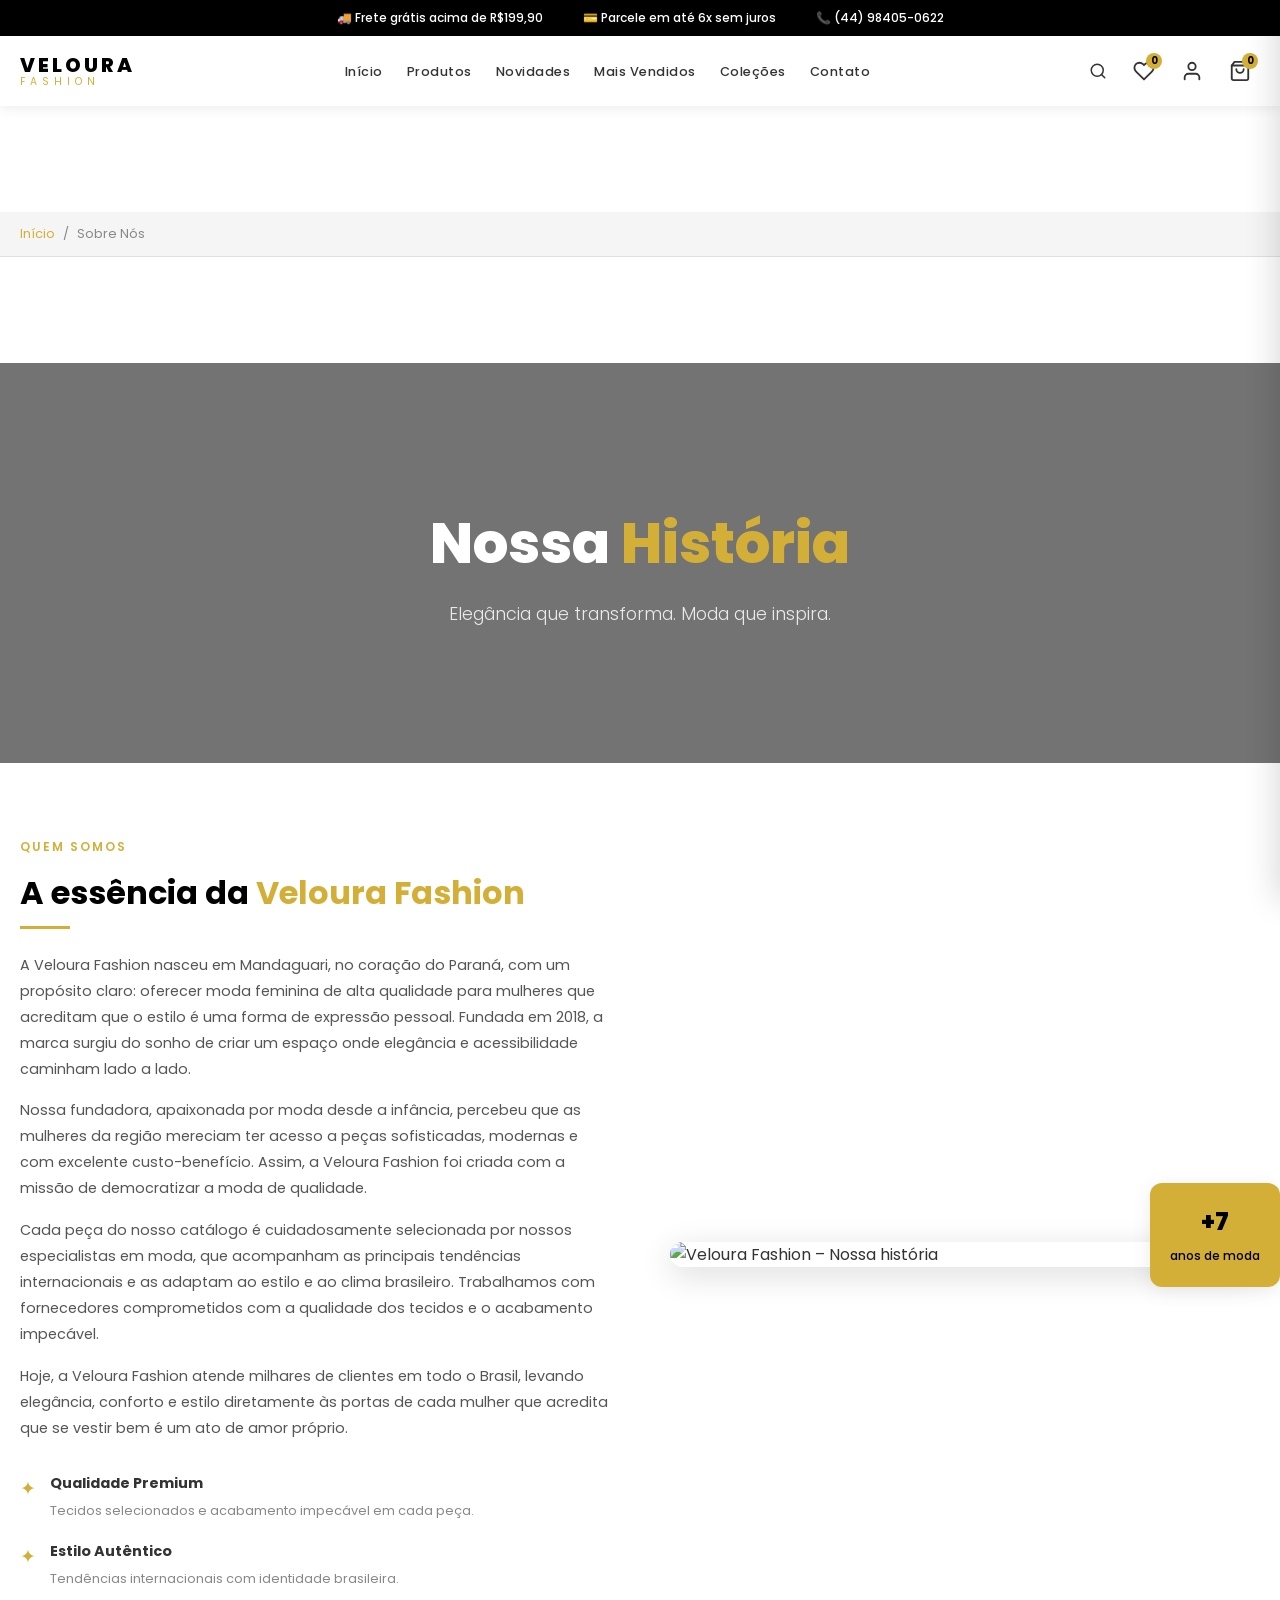
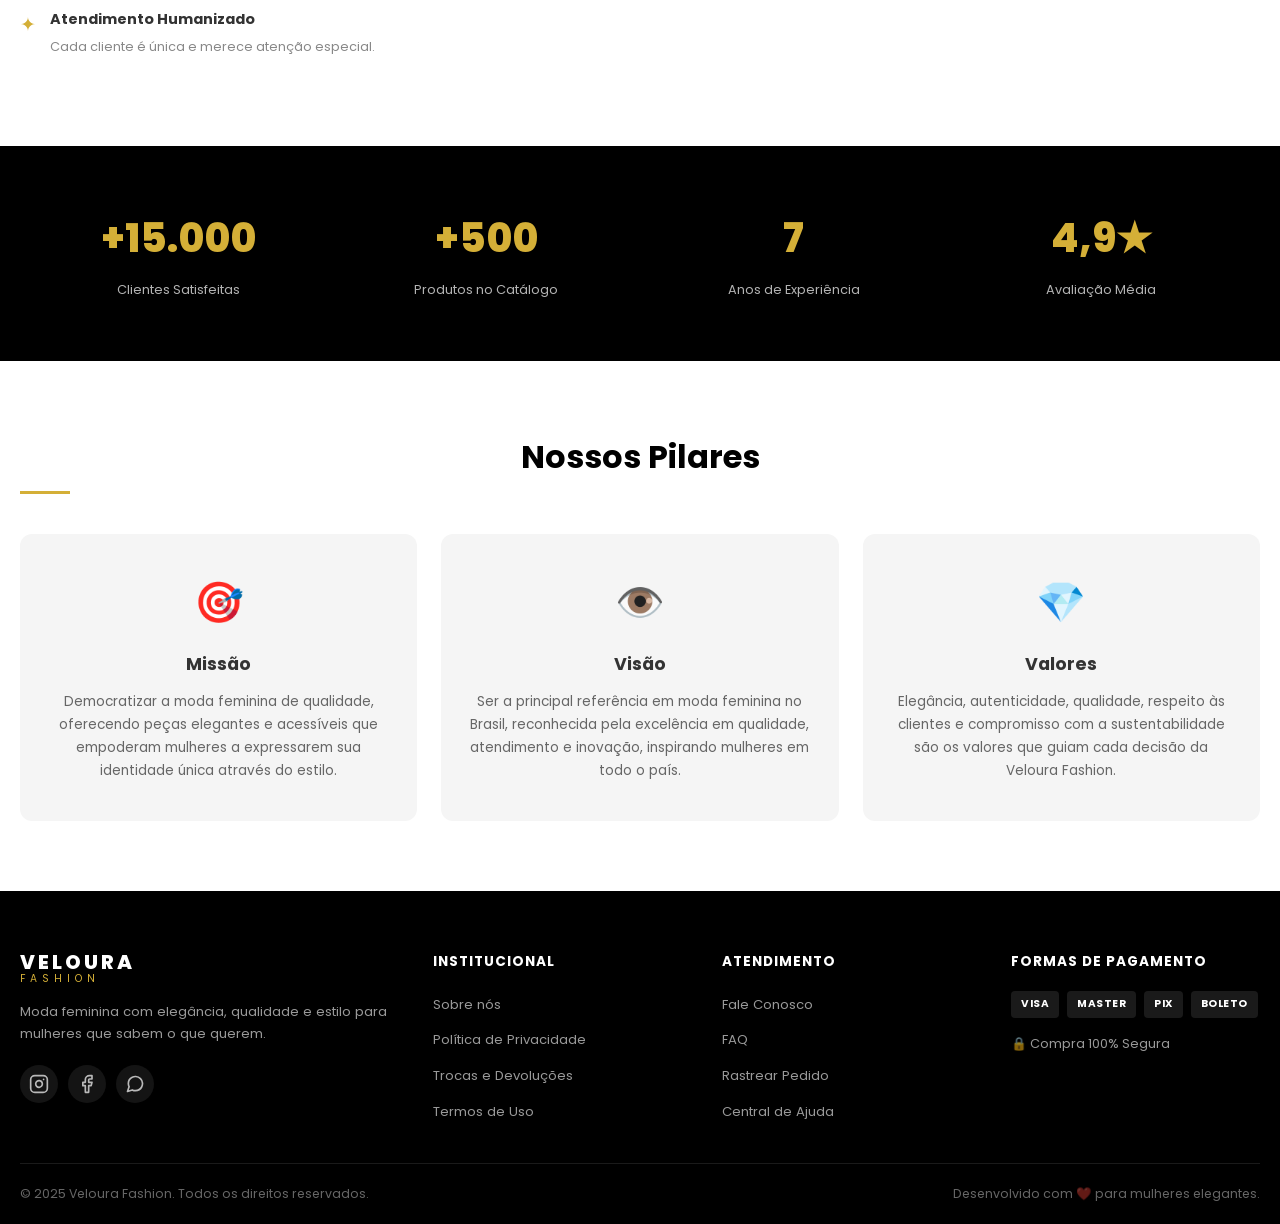
==== sobre.html @ abb62004 "Add files via upload" ====
<!DOCTYPE html>
<html lang="pt-BR">
<head>
  <meta charset="UTF-8" />
  <meta name="viewport" content="width=device-width, initial-scale=1.0" />
  <title>Sobre Nós – Veloura Fashion</title>
  <link rel="preconnect" href="https://fonts.googleapis.com" />
  <link rel="preconnect" href="https://fonts.gstatic.com" crossorigin />
  <link href="https://fonts.googleapis.com/css2?family=Poppins:wght@300;400;500;600;700;800&display=swap" rel="stylesheet" />
  <link rel="stylesheet" href="style.css" />
</head>
<body>

  <!-- ===== BARRA SUPERIOR ===== -->
  <div class="topbar">
    <span>🚚 Frete grátis acima de R$199,90</span>
    <span>💳 Parcele em até 6x sem juros</span>
    <span>📞 (44) 98405-0622</span>
  </div>

  <!-- ===== HEADER ===== -->
  <header class="header" id="header">
    <div class="header-inner container">
      <a href="index.html" class="logo">
        <span class="logo-veloura">VELOURA</span>
        <span class="logo-fashion">FASHION</span>
      </a>
      <nav class="nav" id="nav">
        <ul class="nav-list">
          <li><a href="index.html" class="nav-link">Início</a></li>
          <li><a href="produtos.html" class="nav-link">Produtos</a></li>
          <li><a href="index.html#novidades" class="nav-link">Novidades</a></li>
          <li><a href="index.html#mais-vendidos" class="nav-link">Mais Vendidos</a></li>
          <li><a href="index.html#colecoes" class="nav-link">Coleções</a></li>
          <li><a href="contato.html" class="nav-link">Contato</a></li>
        </ul>
      </nav>
      <div class="header-actions">
        <div class="search-wrapper">
          <input type="text" id="searchInput" class="search-input" placeholder="Pesquisar produtos..." />
          <button class="search-btn" id="searchBtn" aria-label="Pesquisar">
            <svg xmlns="http://www.w3.org/2000/svg" width="18" height="18" viewBox="0 0 24 24" fill="none" stroke="currentColor" stroke-width="2" stroke-linecap="round" stroke-linejoin="round"><circle cx="11" cy="11" r="8"/><line x1="21" y1="21" x2="16.65" y2="16.65"/></svg>
          </button>
          <div class="search-results" id="searchResults"></div>
        </div>
        <a href="produtos.html" class="icon-btn" id="favBtn" aria-label="Favoritos">
          <svg xmlns="http://www.w3.org/2000/svg" width="22" height="22" viewBox="0 0 24 24" fill="none" stroke="currentColor" stroke-width="2" stroke-linecap="round" stroke-linejoin="round"><path d="M20.84 4.61a5.5 5.5 0 0 0-7.78 0L12 5.67l-1.06-1.06a5.5 5.5 0 0 0-7.78 7.78l1.06 1.06L12 21.23l7.78-7.78 1.06-1.06a5.5 5.5 0 0 0 0-7.78z"/></svg>
          <span class="badge" id="favCount">0</span>
        </a>
        <button class="icon-btn" aria-label="Usuário">
          <svg xmlns="http://www.w3.org/2000/svg" width="22" height="22" viewBox="0 0 24 24" fill="none" stroke="currentColor" stroke-width="2" stroke-linecap="round" stroke-linejoin="round"><path d="M20 21v-2a4 4 0 0 0-4-4H8a4 4 0 0 0-4 4v2"/><circle cx="12" cy="7" r="4"/></svg>
        </button>
        <button class="icon-btn cart-btn" id="cartToggle" aria-label="Carrinho">
          <svg xmlns="http://www.w3.org/2000/svg" width="22" height="22" viewBox="0 0 24 24" fill="none" stroke="currentColor" stroke-width="2" stroke-linecap="round" stroke-linejoin="round"><path d="M6 2L3 6v14a2 2 0 0 0 2 2h14a2 2 0 0 0 2-2V6l-3-4z"/><line x1="3" y1="6" x2="21" y2="6"/><path d="M16 10a4 4 0 0 1-8 0"/></svg>
          <span class="badge" id="cartCount">0</span>
        </button>
        <button class="hamburger" id="hamburger" aria-label="Menu">
          <span></span><span></span><span></span>
        </button>
      </div>
    </div>
  </header>

  <!-- ===== CARRINHO LATERAL ===== -->
  <aside class="cart-sidebar" id="cartSidebar">
    <div class="cart-header">
      <h3>Meu Carrinho</h3>
      <button class="cart-close" id="cartClose" aria-label="Fechar carrinho">&times;</button>
    </div>
    <div class="cart-items" id="cartItems">
      <p class="cart-empty">Seu carrinho está vazio.</p>
    </div>
    <div class="cart-footer" id="cartFooter">
      <div class="cart-shipping" id="cartShipping"></div>
      <div class="cart-subtotal">
        <span>Subtotal:</span>
        <strong id="cartSubtotal">R$ 0,00</strong>
      </div>
      <button class="btn btn-primary btn-full">Finalizar Compra</button>
    </div>
  </aside>
  <div class="cart-overlay" id="cartOverlay"></div>

  <!-- ===== BREADCRUMB ===== -->
  <div class="breadcrumb-bar">
    <div class="container">
      <nav class="breadcrumb">
        <a href="index.html">Início</a>
        <span>/</span>
        <span>Sobre Nós</span>
      </nav>
    </div>
  </div>

  <!-- ===== HERO SOBRE ===== -->
  <section class="about-hero">
    <div class="about-hero-overlay"></div>
    <div class="about-hero-content">
      <h1>Nossa <span class="gold-text">História</span></h1>
      <p>Elegância que transforma. Moda que inspira.</p>
    </div>
  </section>

  <!-- ===== HISTÓRIA ===== -->
  <section class="about-section section">
    <div class="container">
      <div class="about-grid">
        <!-- Texto -->
        <div class="about-text">
          <span class="section-tag">Quem Somos</span>
          <h2 class="section-title">A essência da <span class="gold-text">Veloura Fashion</span></h2>
          <p>A Veloura Fashion nasceu em Mandaguari, no coração do Paraná, com um propósito claro: oferecer moda feminina de alta qualidade para mulheres que acreditam que o estilo é uma forma de expressão pessoal. Fundada em 2018, a marca surgiu do sonho de criar um espaço onde elegância e acessibilidade caminham lado a lado.</p>
          <p>Nossa fundadora, apaixonada por moda desde a infância, percebeu que as mulheres da região mereciam ter acesso a peças sofisticadas, modernas e com excelente custo-benefício. Assim, a Veloura Fashion foi criada com a missão de democratizar a moda de qualidade.</p>
          <p>Cada peça do nosso catálogo é cuidadosamente selecionada por nossos especialistas em moda, que acompanham as principais tendências internacionais e as adaptam ao estilo e ao clima brasileiro. Trabalhamos com fornecedores comprometidos com a qualidade dos tecidos e o acabamento impecável.</p>
          <p>Hoje, a Veloura Fashion atende milhares de clientes em todo o Brasil, levando elegância, conforto e estilo diretamente às portas de cada mulher que acredita que se vestir bem é um ato de amor próprio.</p>

          <div class="about-values">
            <div class="value-item">
              <span class="value-icon">✦</span>
              <div>
                <h4>Qualidade Premium</h4>
                <p>Tecidos selecionados e acabamento impecável em cada peça.</p>
              </div>
            </div>
            <div class="value-item">
              <span class="value-icon">✦</span>
              <div>
                <h4>Estilo Autêntico</h4>
                <p>Tendências internacionais com identidade brasileira.</p>
              </div>
            </div>
            <div class="value-item">
              <span class="value-icon">✦</span>
              <div>
                <h4>Atendimento Humanizado</h4>
                <p>Cada cliente é única e merece atenção especial.</p>
              </div>
            </div>
          </div>
        </div>

        <!-- Imagem -->
        <div class="about-image">
          <img src="img/sobre-hero.jpg" alt="Veloura Fashion – Nossa história" loading="lazy" />
          <div class="about-image-badge">
            <strong>+7</strong>
            <span>anos de moda</span>
          </div>
        </div>
      </div>
    </div>
  </section>

  <!-- ===== NÚMEROS ===== -->
  <section class="numbers-section">
    <div class="container">
      <div class="numbers-grid">
        <div class="number-item">
          <strong class="number-value">+15.000</strong>
          <span class="number-label">Clientes Satisfeitas</span>
        </div>
        <div class="number-item">
          <strong class="number-value">+500</strong>
          <span class="number-label">Produtos no Catálogo</span>
        </div>
        <div class="number-item">
          <strong class="number-value">7</strong>
          <span class="number-label">Anos de Experiência</span>
        </div>
        <div class="number-item">
          <strong class="number-value">4,9★</strong>
          <span class="number-label">Avaliação Média</span>
        </div>
      </div>
    </div>
  </section>

  <!-- ===== MISSÃO, VISÃO E VALORES ===== -->
  <section class="mvv-section section">
    <div class="container">
      <h2 class="section-title text-center">Nossos Pilares</h2>
      <div class="mvv-grid">
        <div class="mvv-card">
          <div class="mvv-icon">🎯</div>
          <h3>Missão</h3>
          <p>Democratizar a moda feminina de qualidade, oferecendo peças elegantes e acessíveis que empoderam mulheres a expressarem sua identidade única através do estilo.</p>
        </div>
        <div class="mvv-card">
          <div class="mvv-icon">👁️</div>
          <h3>Visão</h3>
          <p>Ser a principal referência em moda feminina no Brasil, reconhecida pela excelência em qualidade, atendimento e inovação, inspirando mulheres em todo o país.</p>
        </div>
        <div class="mvv-card">
          <div class="mvv-icon">💎</div>
          <h3>Valores</h3>
          <p>Elegância, autenticidade, qualidade, respeito às clientes e compromisso com a sustentabilidade são os valores que guiam cada decisão da Veloura Fashion.</p>
        </div>
      </div>
    </div>
  </section>

  <!-- ===== RODAPÉ ===== -->
  <footer class="footer">
    <div class="container">
      <div class="footer-grid">
        <div class="footer-col footer-brand">
          <a href="index.html" class="logo footer-logo">
            <span class="logo-veloura">VELOURA</span>
            <span class="logo-fashion">FASHION</span>
          </a>
          <p>Moda feminina com elegância, qualidade e estilo para mulheres que sabem o que querem.</p>
          <div class="social-links">
            <a href="#" class="social-link" aria-label="Instagram">
              <svg xmlns="http://www.w3.org/2000/svg" width="20" height="20" viewBox="0 0 24 24" fill="none" stroke="currentColor" stroke-width="2" stroke-linecap="round" stroke-linejoin="round"><rect x="2" y="2" width="20" height="20" rx="5" ry="5"/><path d="M16 11.37A4 4 0 1 1 12.63 8 4 4 0 0 1 16 11.37z"/><line x1="17.5" y1="6.5" x2="17.51" y2="6.5"/></svg>
            </a>
            <a href="#" class="social-link" aria-label="Facebook">
              <svg xmlns="http://www.w3.org/2000/svg" width="20" height="20" viewBox="0 0 24 24" fill="none" stroke="currentColor" stroke-width="2" stroke-linecap="round" stroke-linejoin="round"><path d="M18 2h-3a5 5 0 0 0-5 5v3H7v4h3v8h4v-8h3l1-4h-4V7a1 1 0 0 1 1-1h3z"/></svg>
            </a>
            <a href="https://wa.me/5544984050622" class="social-link" aria-label="WhatsApp">
              <svg xmlns="http://www.w3.org/2000/svg" width="20" height="20" viewBox="0 0 24 24" fill="none" stroke="currentColor" stroke-width="2" stroke-linecap="round" stroke-linejoin="round"><path d="M21 11.5a8.38 8.38 0 0 1-.9 3.8 8.5 8.5 0 0 1-7.6 4.7 8.38 8.38 0 0 1-3.8-.9L3 21l1.9-5.7a8.38 8.38 0 0 1-.9-3.8 8.5 8.5 0 0 1 4.7-7.6 8.38 8.38 0 0 1 3.8-.9h.5a8.48 8.48 0 0 1 8 8v.5z"/></svg>
            </a>
          </div>
        </div>
        <div class="footer-col">
          <h4 class="footer-title">Institucional</h4>
          <ul class="footer-links">
            <li><a href="sobre.html">Sobre nós</a></li>
            <li><a href="#">Política de Privacidade</a></li>
            <li><a href="#">Trocas e Devoluções</a></li>
            <li><a href="#">Termos de Uso</a></li>
          </ul>
        </div>
        <div class="footer-col">
          <h4 class="footer-title">Atendimento</h4>
          <ul class="footer-links">
            <li><a href="contato.html">Fale Conosco</a></li>
            <li><a href="#">FAQ</a></li>
            <li><a href="#">Rastrear Pedido</a></li>
            <li><a href="#">Central de Ajuda</a></li>
          </ul>
        </div>
        <div class="footer-col">
          <h4 class="footer-title">Formas de Pagamento</h4>
          <div class="payment-icons">
            <span class="payment-badge">VISA</span>
            <span class="payment-badge">MASTER</span>
            <span class="payment-badge">PIX</span>
            <span class="payment-badge">BOLETO</span>
          </div>
          <div class="security-badge">
            <span>🔒 Compra 100% Segura</span>
          </div>
        </div>
      </div>
      <div class="footer-bottom">
        <p>&copy; 2025 Veloura Fashion. Todos os direitos reservados.</p>
        <p>Desenvolvido com ❤️ para mulheres elegantes.</p>
      </div>
    </div>
  </footer>

  <script src="script.js"></script>
</body>
</html>
---- style.css ----
/* ============================================================
   VELOURA FASHION – style.css
   Paleta: Branco #FFF | Preto #000 | Cinza Claro #F5F5F5
           Cinza Escuro #333 | Dourado #D4AF37
   Fonte: Poppins (Google Fonts)
   ============================================================ */

/* ===== RESET & BASE ===== */
*, *::before, *::after {
  box-sizing: border-box;
  margin: 0;
  padding: 0;
}

html {
  scroll-behavior: smooth;
  font-size: 16px;
}

body {
  font-family: 'Poppins', sans-serif;
  background-color: #FFFFFF;
  color: #333333;
  line-height: 1.6;
  overflow-x: hidden;
}

a {
  text-decoration: none;
  color: inherit;
  transition: color 0.3s ease;
}

ul { list-style: none; }

img {
  max-width: 100%;
  display: block;
}

button {
  cursor: pointer;
  border: none;
  background: none;
  font-family: inherit;
}

/* ===== VARIÁVEIS CSS ===== */
:root {
  --white:   #FFFFFF;
  --black:   #000000;
  --gray-light: #F5F5F5;
  --gray:    #E0E0E0;
  --gray-dark: #333333;
  --gold:    #D4AF37;
  --gold-light: #e8c84d;
  --shadow:  0 4px 20px rgba(0,0,0,0.08);
  --shadow-hover: 0 8px 32px rgba(0,0,0,0.15);
  --radius:  8px;
  --transition: 0.3s ease;
  --header-h: 70px;
  --topbar-h: 36px;
}

/* ===== UTILITÁRIOS ===== */
.container {
  max-width: 1280px;
  margin: 0 auto;
  padding: 0 20px;
}

.section { padding: 70px 0; }

.section-title {
  font-size: clamp(1.5rem, 3vw, 2rem);
  font-weight: 700;
  color: var(--black);
  margin-bottom: 10px;
  position: relative;
}

.section-title::after {
  content: '';
  display: block;
  width: 50px;
  height: 3px;
  background: var(--gold);
  margin-top: 8px;
}

.text-center { text-align: center; }
.text-center .section-title::after { margin: 8px auto 0; }

.section-tag {
  display: inline-block;
  font-size: 0.75rem;
  font-weight: 600;
  letter-spacing: 2px;
  text-transform: uppercase;
  color: var(--gold);
  margin-bottom: 10px;
}

.gold-text { color: var(--gold); }

.section-header {
  display: flex;
  align-items: flex-end;
  justify-content: space-between;
  margin-bottom: 40px;
  flex-wrap: wrap;
  gap: 10px;
}

.see-all {
  font-size: 0.875rem;
  font-weight: 500;
  color: var(--gold);
  transition: var(--transition);
}
.see-all:hover { color: var(--gold-light); }

/* ===== BOTÕES ===== */
.btn {
  display: inline-flex;
  align-items: center;
  justify-content: center;
  gap: 8px;
  padding: 12px 28px;
  font-family: 'Poppins', sans-serif;
  font-size: 0.875rem;
  font-weight: 600;
  letter-spacing: 1px;
  text-transform: uppercase;
  border-radius: var(--radius);
  transition: all var(--transition);
  cursor: pointer;
}

.btn-primary {
  background: var(--black);
  color: var(--white);
  border: 2px solid var(--black);
}
.btn-primary:hover {
  background: var(--gold);
  border-color: var(--gold);
  color: var(--black);
  transform: translateY(-2px);
  box-shadow: 0 6px 20px rgba(212,175,55,0.35);
}

.btn-outline {
  background: transparent;
  color: var(--white);
  border: 2px solid var(--white);
}
.btn-outline:hover {
  background: var(--white);
  color: var(--black);
  transform: translateY(-2px);
}

.btn-full { width: 100%; }

/* ===== TOPBAR ===== */
.topbar {
  background: var(--black);
  color: var(--white);
  font-size: 0.75rem;
  font-weight: 500;
  display: flex;
  align-items: center;
  justify-content: center;
  gap: 40px;
  padding: 8px 20px;
  height: var(--topbar-h);
  flex-wrap: wrap;
}

/* ===== HEADER ===== */
.header {
  position: sticky;
  top: 0;
  z-index: 1000;
  background: var(--white);
  box-shadow: 0 2px 12px rgba(0,0,0,0.08);
  height: var(--header-h);
  transition: box-shadow var(--transition);
}

.header.scrolled {
  box-shadow: 0 4px 20px rgba(0,0,0,0.12);
}

.header-inner {
  display: flex;
  align-items: center;
  justify-content: space-between;
  height: 100%;
  gap: 20px;
}

/* Logo */
.logo {
  display: flex;
  flex-direction: column;
  line-height: 1.1;
  flex-shrink: 0;
}
.logo-veloura {
  font-size: 1.25rem;
  font-weight: 800;
  letter-spacing: 3px;
  color: var(--black);
}
.logo-fashion {
  font-size: 0.65rem;
  font-weight: 400;
  letter-spacing: 5px;
  color: var(--gold);
  text-transform: uppercase;
}

/* Navegação */
.nav-list {
  display: flex;
  align-items: center;
  gap: 4px;
}

.nav-link {
  font-size: 0.8rem;
  font-weight: 500;
  letter-spacing: 0.5px;
  padding: 6px 10px;
  color: var(--gray-dark);
  border-radius: 4px;
  position: relative;
  transition: color var(--transition);
}

.nav-link::after {
  content: '';
  position: absolute;
  bottom: 0;
  left: 50%;
  transform: translateX(-50%);
  width: 0;
  height: 2px;
  background: var(--gold);
  transition: width var(--transition);
}

.nav-link:hover,
.nav-link.active {
  color: var(--black);
}

.nav-link:hover::after,
.nav-link.active::after {
  width: 70%;
}

/* Ações do header */
.header-actions {
  display: flex;
  align-items: center;
  gap: 8px;
}

.icon-btn {
  position: relative;
  display: flex;
  align-items: center;
  justify-content: center;
  width: 40px;
  height: 40px;
  border-radius: 50%;
  color: var(--gray-dark);
  transition: all var(--transition);
}
.icon-btn:hover {
  background: var(--gray-light);
  color: var(--black);
}

.badge {
  position: absolute;
  top: 2px;
  right: 2px;
  background: var(--gold);
  color: var(--black);
  font-size: 0.6rem;
  font-weight: 700;
  width: 16px;
  height: 16px;
  border-radius: 50%;
  display: flex;
  align-items: center;
  justify-content: center;
  line-height: 1;
}

/* Pesquisa */
.search-wrapper {
  position: relative;
  display: flex;
  align-items: center;
}

.search-input {
  width: 0;
  padding: 8px 0;
  border: none;
  border-bottom: 2px solid transparent;
  font-family: 'Poppins', sans-serif;
  font-size: 0.85rem;
  background: transparent;
  transition: all var(--transition);
  outline: none;
  overflow: hidden;
}

.search-wrapper:focus-within .search-input,
.search-input:not(:placeholder-shown) {
  width: 200px;
  padding: 8px 12px;
  border-bottom-color: var(--gold);
}

.search-btn {
  display: flex;
  align-items: center;
  justify-content: center;
  width: 36px;
  height: 36px;
  border-radius: 50%;
  color: var(--gray-dark);
  transition: var(--transition);
}
.search-btn:hover { color: var(--gold); }

/* Resultados de pesquisa */
.search-results {
  position: absolute;
  top: calc(100% + 10px);
  right: 0;
  width: 320px;
  background: var(--white);
  border-radius: var(--radius);
  box-shadow: var(--shadow-hover);
  z-index: 200;
  overflow: hidden;
  display: none;
}

.search-results.active { display: block; }

.search-result-item {
  display: flex;
  align-items: center;
  gap: 12px;
  padding: 10px 14px;
  transition: background var(--transition);
  cursor: pointer;
}
.search-result-item:hover { background: var(--gray-light); }

.search-result-item img {
  width: 48px;
  height: 60px;
  object-fit: cover;
  border-radius: 4px;
}

.search-result-info { flex: 1; }
.search-result-info strong { font-size: 0.8rem; display: block; }
.search-result-info span { font-size: 0.75rem; color: var(--gold); }

/* Hambúrguer */
.hamburger {
  display: none;
  flex-direction: column;
  gap: 5px;
  width: 36px;
  height: 36px;
  align-items: center;
  justify-content: center;
  padding: 4px;
}
.hamburger span {
  display: block;
  width: 22px;
  height: 2px;
  background: var(--black);
  border-radius: 2px;
  transition: all var(--transition);
}
.hamburger.open span:nth-child(1) { transform: translateY(7px) rotate(45deg); }
.hamburger.open span:nth-child(2) { opacity: 0; }
.hamburger.open span:nth-child(3) { transform: translateY(-7px) rotate(-45deg); }

/* ===== CARRINHO LATERAL ===== */
.cart-sidebar {
  position: fixed;
  top: 0;
  right: -420px;
  width: 420px;
  max-width: 100vw;
  height: 100vh;
  background: var(--white);
  z-index: 2000;
  display: flex;
  flex-direction: column;
  box-shadow: -4px 0 30px rgba(0,0,0,0.15);
  transition: right 0.4s cubic-bezier(0.4,0,0.2,1);
}

.cart-sidebar.open { right: 0; }

.cart-header {
  display: flex;
  align-items: center;
  justify-content: space-between;
  padding: 20px 24px;
  border-bottom: 1px solid var(--gray);
}

.cart-header h3 {
  font-size: 1.1rem;
  font-weight: 700;
}

.cart-close {
  font-size: 1.8rem;
  line-height: 1;
  color: var(--gray-dark);
  transition: color var(--transition);
}
.cart-close:hover { color: var(--black); }

.cart-items {
  flex: 1;
  overflow-y: auto;
  padding: 16px 24px;
}

.cart-empty {
  text-align: center;
  color: #888;
  padding: 40px 0;
  font-size: 0.9rem;
}

/* Item do carrinho */
.cart-item {
  display: flex;
  gap: 12px;
  padding: 14px 0;
  border-bottom: 1px solid var(--gray-light);
  animation: fadeIn 0.3s ease;
}

.cart-item img {
  width: 70px;
  height: 88px;
  object-fit: cover;
  border-radius: 6px;
  flex-shrink: 0;
}

.cart-item-info { flex: 1; }
.cart-item-name { font-size: 0.85rem; font-weight: 600; margin-bottom: 4px; }
.cart-item-price { font-size: 0.85rem; color: var(--gold); font-weight: 600; }

.cart-item-qty {
  display: flex;
  align-items: center;
  gap: 8px;
  margin-top: 8px;
}

.qty-btn {
  width: 26px;
  height: 26px;
  border: 1px solid var(--gray);
  border-radius: 4px;
  font-size: 1rem;
  display: flex;
  align-items: center;
  justify-content: center;
  transition: all var(--transition);
}
.qty-btn:hover { border-color: var(--black); background: var(--gray-light); }

.qty-value { font-size: 0.85rem; font-weight: 600; min-width: 20px; text-align: center; }

.cart-item-remove {
  color: #aaa;
  font-size: 1.2rem;
  transition: color var(--transition);
  align-self: flex-start;
}
.cart-item-remove:hover { color: #e53935; }

.cart-footer {
  padding: 16px 24px;
  border-top: 1px solid var(--gray);
}

.cart-shipping {
  font-size: 0.8rem;
  padding: 8px 12px;
  border-radius: 6px;
  margin-bottom: 12px;
  text-align: center;
}

.cart-shipping.free {
  background: #e8f5e9;
  color: #2e7d32;
}

.cart-shipping.progress {
  background: #fff8e1;
  color: #f57f17;
}

.cart-subtotal {
  display: flex;
  justify-content: space-between;
  align-items: center;
  margin-bottom: 16px;
  font-size: 1rem;
}
.cart-subtotal strong { font-size: 1.1rem; color: var(--gold); }

/* Overlay do carrinho */
.cart-overlay {
  position: fixed;
  inset: 0;
  background: rgba(0,0,0,0.5);
  z-index: 1999;
  opacity: 0;
  pointer-events: none;
  transition: opacity 0.3s ease;
}
.cart-overlay.active {
  opacity: 1;
  pointer-events: all;
}

/* ===== HERO / SLIDER ===== */
.hero {
  position: relative;
  height: calc(100vh - var(--topbar-h) - var(--header-h));
  min-height: 500px;
  overflow: hidden;
}

.slider { width: 100%; height: 100%; }

.slide {
  position: absolute;
  inset: 0;
  background-size: cover;
  background-position: center;
  opacity: 0;
  transition: opacity 0.8s ease;
}
.slide.active { opacity: 1; }

.slide-overlay {
  position: absolute;
  inset: 0;
  background: linear-gradient(to right, rgba(0,0,0,0.6) 0%, rgba(0,0,0,0.2) 60%, transparent 100%);
}

.slide-content {
  position: absolute;
  top: 50%;
  left: 8%;
  transform: translateY(-50%);
  color: var(--white);
  max-width: 520px;
}

.slide-tag {
  display: inline-block;
  font-size: 0.7rem;
  font-weight: 600;
  letter-spacing: 4px;
  text-transform: uppercase;
  color: var(--gold);
  margin-bottom: 16px;
  opacity: 0;
  transform: translateY(20px);
  transition: all 0.6s ease 0.2s;
}

.slide-title {
  font-size: clamp(2.5rem, 6vw, 4.5rem);
  font-weight: 800;
  line-height: 1.05;
  letter-spacing: 2px;
  margin-bottom: 16px;
  opacity: 0;
  transform: translateY(30px);
  transition: all 0.6s ease 0.4s;
}

.slide-subtitle {
  font-size: clamp(1rem, 2vw, 1.25rem);
  font-weight: 300;
  margin-bottom: 32px;
  opacity: 0;
  transform: translateY(20px);
  transition: all 0.6s ease 0.6s;
}

.slide.active .slide-tag,
.slide.active .slide-title,
.slide.active .slide-subtitle,
.slide.active .btn {
  opacity: 1;
  transform: translateY(0);
}

.slide .btn {
  opacity: 0;
  transform: translateY(20px);
  transition: all 0.6s ease 0.8s, background 0.3s, border-color 0.3s, transform 0.3s;
}

/* Controles do slider */
.slider-prev,
.slider-next {
  position: absolute;
  top: 50%;
  transform: translateY(-50%);
  z-index: 10;
  width: 50px;
  height: 50px;
  background: rgba(255,255,255,0.15);
  color: var(--white);
  font-size: 2rem;
  border-radius: 50%;
  display: flex;
  align-items: center;
  justify-content: center;
  backdrop-filter: blur(4px);
  transition: background var(--transition);
}
.slider-prev { left: 20px; }
.slider-next { right: 20px; }
.slider-prev:hover, .slider-next:hover { background: rgba(255,255,255,0.3); }

.slider-dots {
  position: absolute;
  bottom: 24px;
  left: 50%;
  transform: translateX(-50%);
  display: flex;
  gap: 8px;
  z-index: 10;
}

.slider-dot {
  width: 8px;
  height: 8px;
  border-radius: 50%;
  background: rgba(255,255,255,0.5);
  cursor: pointer;
  transition: all var(--transition);
}
.slider-dot.active {
  background: var(--gold);
  width: 24px;
  border-radius: 4px;
}

/* ===== CATEGORIAS ===== */
.categories { background: var(--gray-light); padding: 40px 0; }

.category-list {
  display: flex;
  flex-wrap: wrap;
  gap: 10px;
  justify-content: center;
  margin-top: 30px;
}

.cat-btn {
  padding: 10px 22px;
  border-radius: 50px;
  font-size: 0.8rem;
  font-weight: 500;
  letter-spacing: 0.5px;
  border: 2px solid var(--gray);
  background: var(--white);
  color: var(--gray-dark);
  transition: all var(--transition);
}
.cat-btn:hover,
.cat-btn.active {
  background: var(--black);
  border-color: var(--black);
  color: var(--white);
  transform: translateY(-2px);
  box-shadow: 0 4px 12px rgba(0,0,0,0.15);
}

/* ===== GRID DE PRODUTOS ===== */
.products-grid {
  display: grid;
  grid-template-columns: repeat(auto-fill, minmax(240px, 1fr));
  gap: 24px;
}

/* Card de produto */
.product-card {
  background: var(--white);
  border-radius: 12px;
  overflow: hidden;
  box-shadow: var(--shadow);
  transition: all var(--transition);
  position: relative;
  animation: fadeInUp 0.5s ease both;
}

.product-card:hover {
  transform: translateY(-6px);
  box-shadow: var(--shadow-hover);
}

.product-card:hover .product-img {
  transform: scale(1.06);
}

.product-img-wrapper {
  position: relative;
  overflow: hidden;
  aspect-ratio: 3/4;
  background: var(--gray-light);
}

.product-img {
  width: 100%;
  height: 100%;
  object-fit: cover;
  transition: transform 0.5s ease;
}

/* Etiquetas do produto */
.product-badge {
  position: absolute;
  top: 12px;
  left: 12px;
  padding: 4px 10px;
  border-radius: 4px;
  font-size: 0.65rem;
  font-weight: 700;
  letter-spacing: 1px;
  text-transform: uppercase;
  z-index: 2;
}
.badge-novo { background: var(--black); color: var(--white); }
.badge-oferta { background: #e53935; color: var(--white); }
.badge-vendido { background: var(--gold); color: var(--black); }

/* Ícone de favorito */
.product-fav {
  position: absolute;
  top: 12px;
  right: 12px;
  width: 36px;
  height: 36px;
  background: var(--white);
  border-radius: 50%;
  display: flex;
  align-items: center;
  justify-content: center;
  box-shadow: 0 2px 8px rgba(0,0,0,0.1);
  z-index: 2;
  transition: all var(--transition);
  color: #ccc;
}
.product-fav:hover,
.product-fav.active {
  color: #e53935;
  transform: scale(1.1);
}
.product-fav.active svg { fill: #e53935; stroke: #e53935; }

/* Ações rápidas */
.product-actions {
  position: absolute;
  bottom: -60px;
  left: 0;
  right: 0;
  display: flex;
  gap: 8px;
  padding: 10px;
  transition: bottom var(--transition);
  z-index: 3;
}
.product-card:hover .product-actions { bottom: 10px; }

.product-actions .btn {
  flex: 1;
  padding: 9px 10px;
  font-size: 0.7rem;
  border-radius: 6px;
}

/* Info do produto */
.product-info { padding: 14px 16px 16px; }

.product-name {
  font-size: 0.875rem;
  font-weight: 600;
  margin-bottom: 6px;
  color: var(--black);
  white-space: nowrap;
  overflow: hidden;
  text-overflow: ellipsis;
}

.product-prices {
  display: flex;
  align-items: center;
  gap: 8px;
  margin-bottom: 8px;
}

.product-price {
  font-size: 1rem;
  font-weight: 700;
  color: var(--black);
}

.product-price-old {
  font-size: 0.8rem;
  color: #aaa;
  text-decoration: line-through;
}

.product-discount {
  font-size: 0.7rem;
  font-weight: 700;
  color: #e53935;
  background: #fdecea;
  padding: 2px 6px;
  border-radius: 4px;
}

/* Avaliação */
.product-rating {
  display: flex;
  align-items: center;
  gap: 4px;
  font-size: 0.75rem;
}

.stars { color: var(--gold); letter-spacing: 1px; }
.rating-count { color: #888; }

/* ===== BANNER INTERMEDIÁRIO ===== */
.mid-banner {
  background: linear-gradient(135deg, var(--black) 0%, #1a1a1a 100%);
  padding: 80px 20px;
  text-align: center;
  position: relative;
  overflow: hidden;
}

.mid-banner::before {
  content: '';
  position: absolute;
  top: -50%;
  left: -50%;
  width: 200%;
  height: 200%;
  background: radial-gradient(ellipse at center, rgba(212,175,55,0.08) 0%, transparent 60%);
  pointer-events: none;
}

.mid-banner-content {
  position: relative;
  z-index: 1;
  max-width: 600px;
  margin: 0 auto;
}

.mid-banner-tag {
  display: inline-block;
  font-size: 0.7rem;
  font-weight: 600;
  letter-spacing: 4px;
  text-transform: uppercase;
  color: var(--gold);
  margin-bottom: 16px;
}

.mid-banner-content h2 {
  font-size: clamp(1.8rem, 4vw, 2.8rem);
  font-weight: 700;
  color: var(--white);
  line-height: 1.2;
  margin-bottom: 16px;
}

.mid-banner-content p {
  color: rgba(255,255,255,0.7);
  font-size: 1rem;
  margin-bottom: 32px;
}

/* ===== BENEFÍCIOS ===== */
.benefits { background: var(--gray-light); }

.benefits-grid {
  display: grid;
  grid-template-columns: repeat(auto-fit, minmax(200px, 1fr));
  gap: 30px;
}

.benefit-item {
  text-align: center;
  padding: 30px 20px;
  background: var(--white);
  border-radius: 12px;
  box-shadow: var(--shadow);
  transition: transform var(--transition);
}
.benefit-item:hover { transform: translateY(-4px); }

.benefit-icon {
  font-size: 2rem;
  margin-bottom: 12px;
}

.benefit-item h4 {
  font-size: 0.9rem;
  font-weight: 700;
  margin-bottom: 6px;
}

.benefit-item p {
  font-size: 0.8rem;
  color: #888;
}

/* ===== BREADCRUMB ===== */
.breadcrumb-bar {
  background: var(--gray-light);
  padding: 12px 0;
  border-bottom: 1px solid var(--gray);
  margin-top: calc(var(--topbar-h) + var(--header-h));
}

.breadcrumb {
  display: flex;
  align-items: center;
  gap: 8px;
  font-size: 0.8rem;
  color: #888;
}

.breadcrumb a { color: var(--gold); }
.breadcrumb a:hover { text-decoration: underline; }

/* ===== PÁGINA DE PRODUTOS ===== */
.products-page { padding-top: 40px; }

.products-page-header {
  margin-bottom: 30px;
}

.page-title {
  font-size: clamp(1.5rem, 3vw, 2rem);
  font-weight: 700;
  margin-bottom: 6px;
}

.page-subtitle {
  font-size: 0.85rem;
  color: #888;
}

.filters-bar {
  display: flex;
  align-items: center;
  justify-content: space-between;
  flex-wrap: wrap;
  gap: 16px;
  margin-bottom: 32px;
  padding: 16px 20px;
  background: var(--gray-light);
  border-radius: var(--radius);
}

.filter-categories {
  display: flex;
  flex-wrap: wrap;
  gap: 8px;
}

.sort-wrapper {
  display: flex;
  align-items: center;
  gap: 10px;
  font-size: 0.85rem;
}

.sort-select {
  padding: 8px 14px;
  border: 1px solid var(--gray);
  border-radius: 6px;
  font-family: 'Poppins', sans-serif;
  font-size: 0.8rem;
  background: var(--white);
  cursor: pointer;
  outline: none;
  transition: border-color var(--transition);
}
.sort-select:focus { border-color: var(--gold); }

.no-results {
  text-align: center;
  padding: 60px 20px;
  color: #888;
}
.no-results p { margin-bottom: 20px; font-size: 1rem; }

/* ===== PÁGINA SOBRE ===== */
.about-hero {
  position: relative;
  height: 400px;
  background: url('img/banner1.jpg') center/cover no-repeat;
  display: flex;
  align-items: center;
  justify-content: center;
  margin-top: calc(var(--topbar-h) + var(--header-h));
}

.about-hero-overlay {
  position: absolute;
  inset: 0;
  background: rgba(0,0,0,0.55);
}

.about-hero-content {
  position: relative;
  z-index: 1;
  text-align: center;
  color: var(--white);
}

.about-hero-content h1 {
  font-size: clamp(2rem, 5vw, 3.5rem);
  font-weight: 800;
  margin-bottom: 12px;
}

.about-hero-content p {
  font-size: 1.1rem;
  font-weight: 300;
  color: rgba(255,255,255,0.85);
}

/* Seção sobre */
.about-grid {
  display: grid;
  grid-template-columns: 1fr 1fr;
  gap: 60px;
  align-items: center;
}

.about-text .section-title { margin-bottom: 24px; }

.about-text p {
  font-size: 0.9rem;
  color: #555;
  margin-bottom: 16px;
  line-height: 1.8;
}

.about-values { margin-top: 30px; }

.value-item {
  display: flex;
  gap: 14px;
  align-items: flex-start;
  margin-bottom: 18px;
}

.value-icon {
  color: var(--gold);
  font-size: 1.2rem;
  flex-shrink: 0;
  margin-top: 2px;
}

.value-item h4 { font-size: 0.9rem; font-weight: 700; margin-bottom: 4px; }
.value-item p { font-size: 0.8rem; color: #888; margin: 0; }

.about-image {
  position: relative;
}

.about-image img {
  width: 100%;
  border-radius: 16px;
  box-shadow: var(--shadow-hover);
}

.about-image-badge {
  position: absolute;
  bottom: -20px;
  right: -20px;
  background: var(--gold);
  color: var(--black);
  padding: 20px;
  border-radius: 12px;
  text-align: center;
  box-shadow: var(--shadow);
}

.about-image-badge strong {
  display: block;
  font-size: 1.5rem;
  font-weight: 800;
}

.about-image-badge span { font-size: 0.75rem; font-weight: 500; }

/* Números */
.numbers-section {
  background: var(--black);
  padding: 60px 20px;
}

.numbers-grid {
  display: grid;
  grid-template-columns: repeat(auto-fit, minmax(160px, 1fr));
  gap: 30px;
  text-align: center;
}

.number-item { color: var(--white); }

.number-value {
  display: block;
  font-size: clamp(1.8rem, 4vw, 2.5rem);
  font-weight: 800;
  color: var(--gold);
  margin-bottom: 6px;
}

.number-label {
  font-size: 0.8rem;
  color: rgba(255,255,255,0.7);
}

/* MVV */
.mvv-grid {
  display: grid;
  grid-template-columns: repeat(auto-fit, minmax(240px, 1fr));
  gap: 24px;
  margin-top: 40px;
}

.mvv-card {
  padding: 36px 28px;
  border-radius: 12px;
  background: var(--gray-light);
  text-align: center;
  transition: all var(--transition);
  border-bottom: 3px solid transparent;
}
.mvv-card:hover {
  transform: translateY(-4px);
  border-bottom-color: var(--gold);
  box-shadow: var(--shadow);
}

.mvv-icon { font-size: 2.5rem; margin-bottom: 16px; }
.mvv-card h3 { font-size: 1.1rem; font-weight: 700; margin-bottom: 12px; }
.mvv-card p { font-size: 0.85rem; color: #666; line-height: 1.7; }

/* ===== PÁGINA CONTATO ===== */
.contact-page { padding-top: 40px; }

.contact-header {
  margin-bottom: 50px;
}

.contact-header p {
  font-size: 0.95rem;
  color: #666;
  margin-top: 10px;
}

.contact-grid {
  display: grid;
  grid-template-columns: 1.2fr 1fr;
  gap: 60px;
  align-items: start;
  margin-bottom: 60px;
}

/* Formulário */
.contact-form { display: flex; flex-direction: column; gap: 20px; }

.form-group { display: flex; flex-direction: column; gap: 6px; }

.form-group label {
  font-size: 0.8rem;
  font-weight: 600;
  color: var(--gray-dark);
}

.form-group input,
.form-group textarea {
  padding: 12px 16px;
  border: 1.5px solid var(--gray);
  border-radius: var(--radius);
  font-family: 'Poppins', sans-serif;
  font-size: 0.875rem;
  color: var(--gray-dark);
  background: var(--white);
  transition: border-color var(--transition);
  outline: none;
  resize: vertical;
}

.form-group input:focus,
.form-group textarea:focus {
  border-color: var(--gold);
}

.form-group input.error,
.form-group textarea.error {
  border-color: #e53935;
}

.form-error {
  font-size: 0.75rem;
  color: #e53935;
  min-height: 16px;
}

.form-success {
  padding: 14px 16px;
  background: #e8f5e9;
  color: #2e7d32;
  border-radius: var(--radius);
  font-size: 0.875rem;
  font-weight: 500;
  text-align: center;
  animation: fadeIn 0.4s ease;
}

/* Info de contato */
.contact-info h3 {
  font-size: 1.2rem;
  font-weight: 700;
  margin-bottom: 28px;
  padding-bottom: 14px;
  border-bottom: 2px solid var(--gray-light);
}

.contact-item {
  display: flex;
  gap: 16px;
  align-items: flex-start;
  margin-bottom: 24px;
}

.contact-icon { font-size: 1.5rem; flex-shrink: 0; }

.contact-item strong {
  display: block;
  font-size: 0.8rem;
  font-weight: 700;
  text-transform: uppercase;
  letter-spacing: 0.5px;
  color: var(--black);
  margin-bottom: 4px;
}

.contact-item a,
.contact-item span {
  font-size: 0.875rem;
  color: #555;
  line-height: 1.6;
}

.contact-item a:hover { color: var(--gold); }

.contact-social { margin-top: 30px; }
.contact-social h4 { font-size: 0.9rem; font-weight: 700; margin-bottom: 14px; }

.social-link-lg {
  display: flex;
  align-items: center;
  gap: 8px;
  padding: 10px 14px;
  border-radius: 8px;
  font-size: 0.85rem;
  font-weight: 500;
  color: var(--gray-dark);
  background: var(--gray-light);
  margin-bottom: 8px;
  transition: all var(--transition);
}
.social-link-lg:hover {
  background: var(--black);
  color: var(--white);
}

/* Mapa */
.map-wrapper { margin-top: 20px; }
.map-wrapper h3 {
  font-size: 1.2rem;
  font-weight: 700;
  margin-bottom: 24px;
}

.map-container {
  border-radius: 12px;
  overflow: hidden;
  box-shadow: var(--shadow);
}

/* ===== RODAPÉ ===== */
.footer {
  background: var(--black);
  color: rgba(255,255,255,0.8);
  padding: 60px 0 0;
}

.footer-grid {
  display: grid;
  grid-template-columns: 1.5fr 1fr 1fr 1fr;
  gap: 40px;
  padding-bottom: 40px;
  border-bottom: 1px solid rgba(255,255,255,0.1);
}

.footer-logo .logo-veloura { color: var(--white); }

.footer-brand p {
  font-size: 0.82rem;
  line-height: 1.7;
  margin: 16px 0 20px;
  color: rgba(255,255,255,0.6);
}

.social-links { display: flex; gap: 10px; }

.social-link {
  width: 38px;
  height: 38px;
  background: rgba(255,255,255,0.08);
  border-radius: 50%;
  display: flex;
  align-items: center;
  justify-content: center;
  color: rgba(255,255,255,0.7);
  transition: all var(--transition);
}
.social-link:hover {
  background: var(--gold);
  color: var(--black);
  transform: translateY(-3px);
}

.footer-title {
  font-size: 0.85rem;
  font-weight: 700;
  text-transform: uppercase;
  letter-spacing: 1px;
  color: var(--white);
  margin-bottom: 18px;
}

.footer-links { display: flex; flex-direction: column; gap: 10px; }
.footer-links a {
  font-size: 0.82rem;
  color: rgba(255,255,255,0.6);
  transition: color var(--transition);
}
.footer-links a:hover { color: var(--gold); }

.payment-icons {
  display: flex;
  flex-wrap: wrap;
  gap: 8px;
  margin-bottom: 16px;
}

.payment-badge {
  padding: 5px 10px;
  background: rgba(255,255,255,0.1);
  border-radius: 4px;
  font-size: 0.65rem;
  font-weight: 700;
  letter-spacing: 0.5px;
  color: var(--white);
}

.security-badge {
  font-size: 0.8rem;
  color: rgba(255,255,255,0.6);
}

.footer-bottom {
  padding: 20px 0;
  display: flex;
  justify-content: space-between;
  align-items: center;
  flex-wrap: wrap;
  gap: 10px;
  font-size: 0.78rem;
  color: rgba(255,255,255,0.4);
}

/* ===== ANIMAÇÕES ===== */
@keyframes fadeIn {
  from { opacity: 0; }
  to   { opacity: 1; }
}

@keyframes fadeInUp {
  from { opacity: 0; transform: translateY(30px); }
  to   { opacity: 1; transform: translateY(0); }
}

@keyframes slideInRight {
  from { transform: translateX(100%); opacity: 0; }
  to   { transform: translateX(0); opacity: 1; }
}

/* Scroll reveal */
.reveal {
  opacity: 0;
  transform: translateY(30px);
  transition: opacity 0.6s ease, transform 0.6s ease;
}
.reveal.visible {
  opacity: 1;
  transform: translateY(0);
}

/* ===== RESPONSIVIDADE ===== */

/* Tablet (≤ 1024px) */
@media (max-width: 1024px) {
  .footer-grid {
    grid-template-columns: 1fr 1fr;
  }

  .about-grid {
    grid-template-columns: 1fr;
    gap: 40px;
  }

  .about-image-badge {
    right: 10px;
    bottom: -10px;
  }

  .contact-grid {
    grid-template-columns: 1fr;
    gap: 40px;
  }
}

/* Tablet pequeno (≤ 768px) */
@media (max-width: 768px) {
  :root {
    --header-h: 60px;
    --topbar-h: 30px;
  }

  .topbar {
    font-size: 0.65rem;
    gap: 20px;
    height: var(--topbar-h);
  }

  /* Header mobile */
  .nav {
    position: fixed;
    top: calc(var(--topbar-h) + var(--header-h));
    left: 0;
    right: 0;
    background: var(--white);
    box-shadow: 0 8px 20px rgba(0,0,0,0.1);
    transform: translateY(-110%);
    transition: transform 0.4s ease;
    z-index: 999;
    padding: 16px 20px;
  }

  .nav.open { transform: translateY(0); }

  .nav-list { flex-direction: column; gap: 4px; }

  .nav-link {
    display: block;
    padding: 12px 16px;
    font-size: 0.9rem;
    border-radius: 8px;
  }

  .hamburger { display: flex; }

  .search-wrapper:focus-within .search-input,
  .search-input:not(:placeholder-shown) {
    width: 140px;
  }

  /* Hero */
  .hero { height: 70vh; min-height: 400px; }

  .slide-content { left: 5%; max-width: 85%; }

  .slider-prev { left: 10px; }
  .slider-next { right: 10px; }

  /* Produtos */
  .products-grid {
    grid-template-columns: repeat(auto-fill, minmax(160px, 1fr));
    gap: 16px;
  }

  .product-actions { display: none; }

  /* Filtros */
  .filters-bar { flex-direction: column; align-items: flex-start; }

  /* Rodapé */
  .footer-grid { grid-template-columns: 1fr 1fr; gap: 24px; }

  .footer-bottom { flex-direction: column; text-align: center; }

  /* Sobre */
  .about-hero { height: 280px; }

  /* Breadcrumb */
  .breadcrumb-bar { margin-top: calc(var(--topbar-h) + var(--header-h)); }
}

/* Mobile (≤ 480px) */
@media (max-width: 480px) {
  .topbar span:not(:first-child) { display: none; }

  .products-grid {
    grid-template-columns: repeat(2, 1fr);
    gap: 12px;
  }

  .product-info { padding: 10px 12px 12px; }
  .product-name { font-size: 0.8rem; }
  .product-price { font-size: 0.9rem; }

  .footer-grid { grid-template-columns: 1fr; }

  .cart-sidebar { width: 100%; }

  .hero { height: 60vh; }

  .slide-title { font-size: 2rem; }

  .section { padding: 50px 0; }

  .about-image-badge { display: none; }

  .numbers-grid { grid-template-columns: repeat(2, 1fr); }
}

/* ===== SCROLL SUAVE PARA SEÇÕES ===== */
html { scroll-padding-top: calc(var(--topbar-h) + var(--header-h) + 20px); }
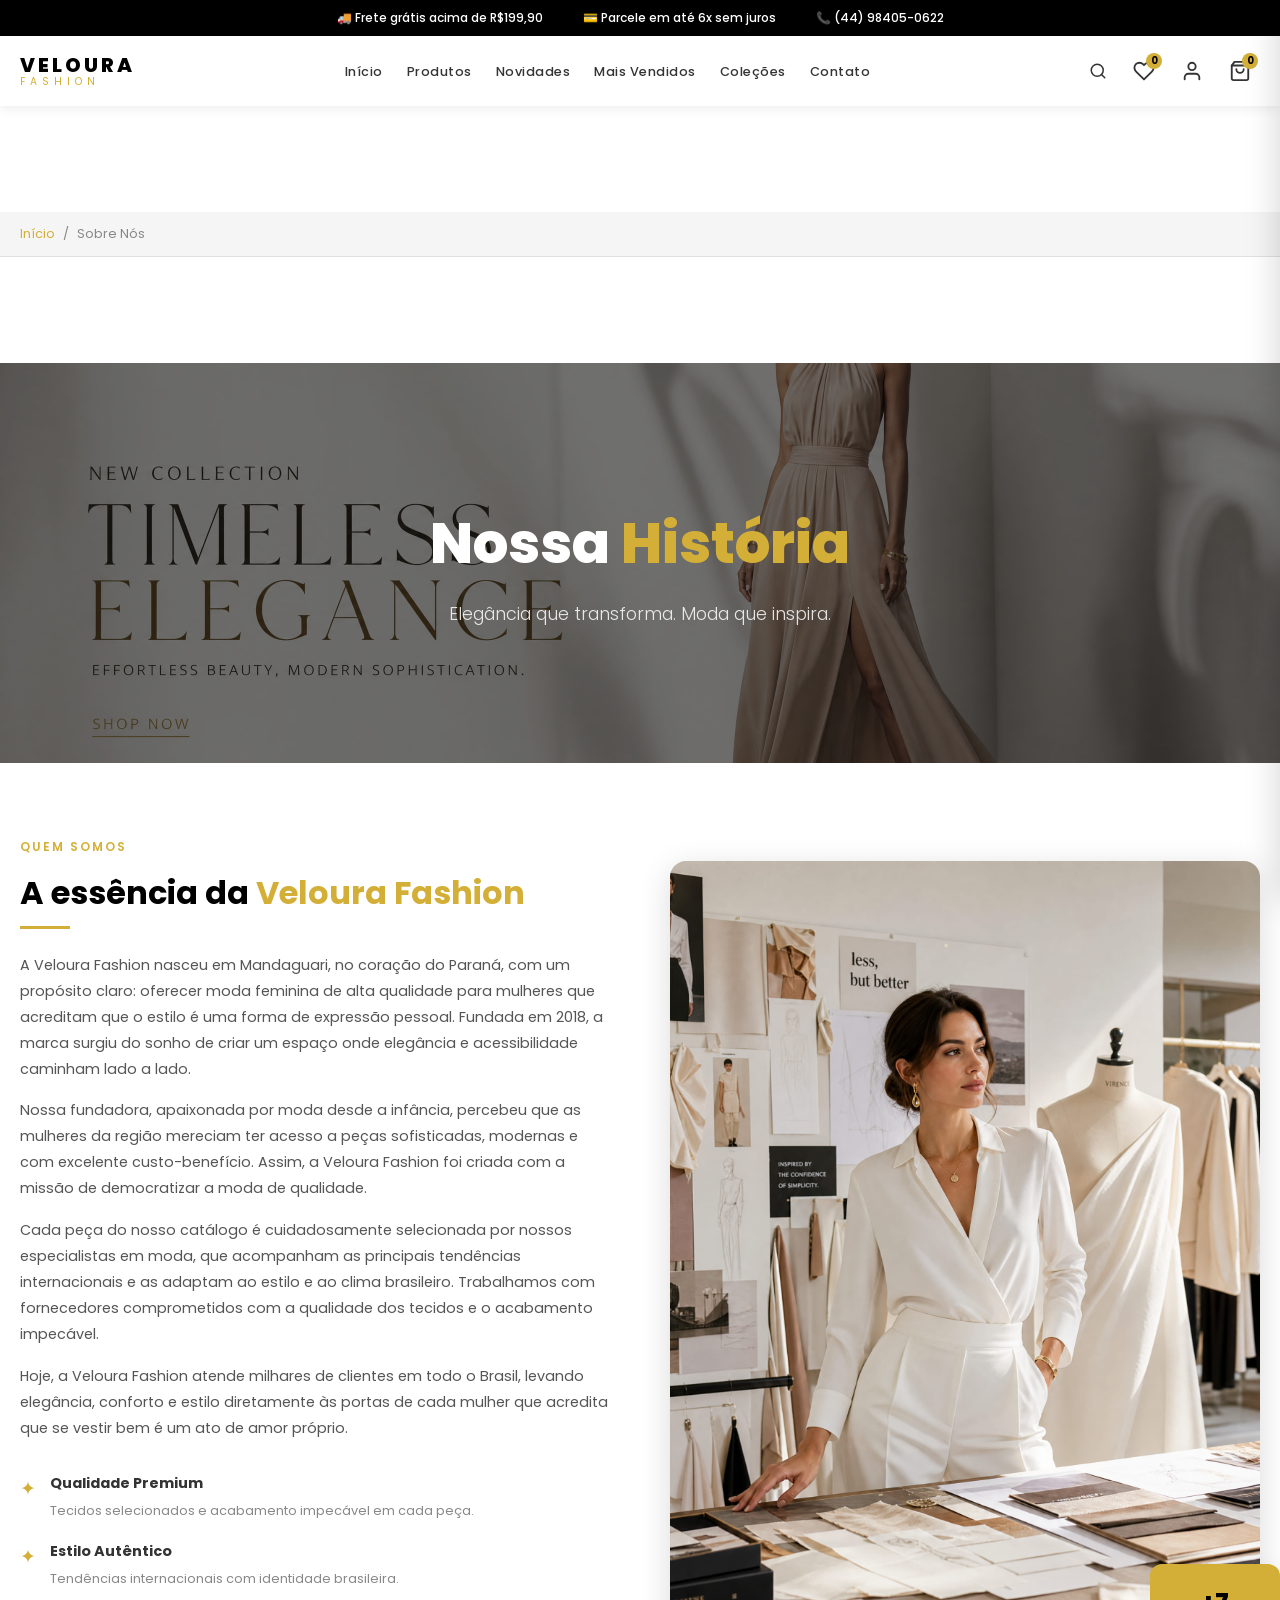
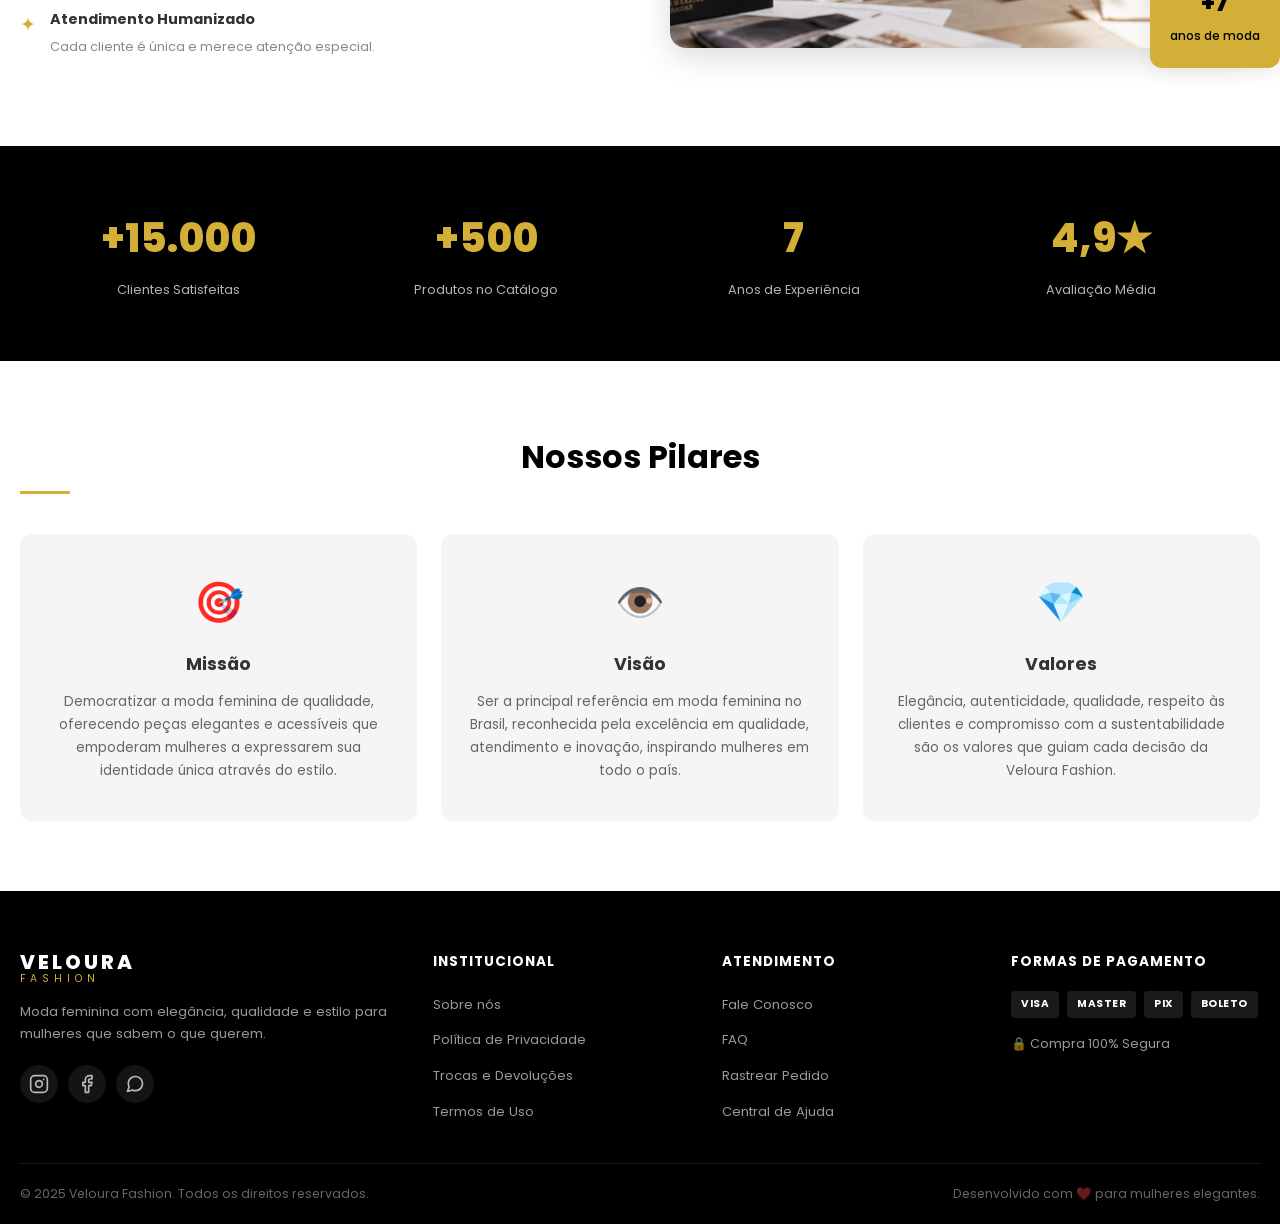
==== commit faa22ca7: "Add files via upload" ====
--- a/sobre.html
+++ b/sobre.html
@@ -141,7 +141,7 @@
 
         <!-- Imagem -->
         <div class="about-image">
-          <img src="img/sobre-hero.jpg" alt="Veloura Fashion – Nossa história" loading="lazy" />
+          <img src="sobre-hero.jpg" alt="Veloura Fashion – Nossa história" loading="lazy" />
           <div class="about-image-badge">
             <strong>+7</strong>
             <span>anos de moda</span>
--- a/style.css
+++ b/style.css
@@ -1038,7 +1038,7 @@
 .about-hero {
   position: relative;
   height: 400px;
-  background: url('img/banner1.jpg') center/cover no-repeat;
+  background: url('banner1.jpg') center/cover no-repeat;
   display: flex;
   align-items: center;
   justify-content: center;
